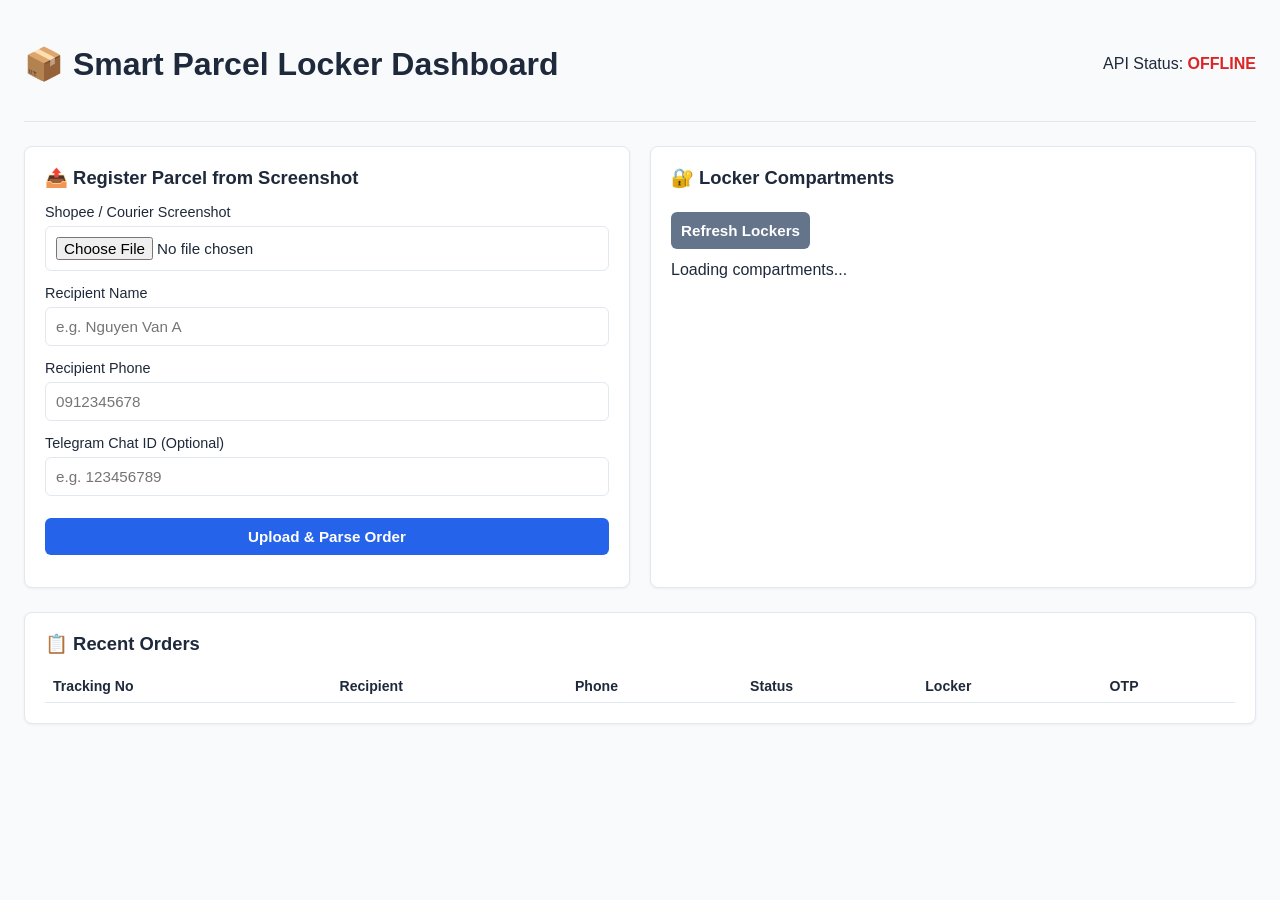
==== web/index.html @ 08d1079d "feat(core): initialize monorepo architecture and contracts for smart parcel locker" ====
<!DOCTYPE html>
<html lang="en">
<head>
  <meta charset="UTF-8">
  <meta name="viewport" content="width=device-width, initial-scale=1.0">
  <title>Smart Parcel Locker - Dashboard</title>
  <style>
    :root {
      --primary: #2563eb;
      --bg: #f8fafc;
      --card-bg: #ffffff;
      --text: #1e293b;
      --border: #e2e8f0;
      --success: #16a34a;
      --warning: #ca8a04;
    }
    body {
      font-family: -apple-system, BlinkMacSystemFont, "Segoe UI", Roboto, sans-serif;
      margin: 0;
      padding: 24px;
      background-color: var(--bg);
      color: var(--text);
    }
    .header {
      display: flex;
      justify-content: space-between;
      align-items: center;
      margin-bottom: 24px;
      padding-bottom: 16px;
      border-bottom: 1px solid var(--border);
    }
    .grid {
      display: grid;
      grid-template-columns: repeat(auto-fit, minmax(320px, 1fr));
      gap: 20px;
    }
    .card {
      background: var(--card-bg);
      border-radius: 8px;
      padding: 20px;
      border: 1px solid var(--border);
      box-shadow: 0 1px 3px rgba(0,0,0,0.05);
    }
    h2 { margin-top: 0; font-size: 1.15rem; }
    .form-group {
      margin-bottom: 14px;
    }
    label {
      display: block;
      margin-bottom: 6px;
      font-weight: 500;
      font-size: 0.9rem;
    }
    input, button {
      width: 100%;
      box-sizing: border-box;
      padding: 10px;
      border: 1px solid var(--border);
      border-radius: 6px;
      font-size: 0.95rem;
    }
    button {
      background: var(--primary);
      color: #fff;
      font-weight: 600;
      cursor: pointer;
      border: none;
      margin-top: 8px;
    }
    button:hover { opacity: 0.9; }
    .locker-badge {
      display: inline-block;
      padding: 4px 10px;
      border-radius: 999px;
      font-size: 0.8rem;
      font-weight: 600;
    }
    .status-AVAILABLE { background: #dcfce7; color: var(--success); }
    .status-OCCUPIED { background: #fef9c3; color: var(--warning); }
    .status-MAINTENANCE { background: #fee2e2; color: #dc2626; }
    table { width: 100%; border-collapse: collapse; margin-top: 10px; font-size: 0.88rem; }
    th, td { text-align: left; padding: 8px; border-bottom: 1px solid var(--border); }
  </style>
</head>
<body>

  <div class="header">
    <h1>📦 Smart Parcel Locker Dashboard</h1>
    <div>API Status: <span id="api-status" style="font-weight:bold; color:var(--warning)">Checking...</span></div>
  </div>

  <div class="grid">
    <!-- Upload / Register Order -->
    <div class="card">
      <h2>📤 Register Parcel from Screenshot</h2>
      <form id="orderForm">
        <div class="form-group">
          <label>Shopee / Courier Screenshot</label>
          <input type="file" id="screenshot" accept="image/*" required>
        </div>
        <div class="form-group">
          <label>Recipient Name</label>
          <input type="text" id="recipientName" placeholder="e.g. Nguyen Van A" required>
        </div>
        <div class="form-group">
          <label>Recipient Phone</label>
          <input type="text" id="recipientPhone" placeholder="0912345678" required>
        </div>
        <div class="form-group">
          <label>Telegram Chat ID (Optional)</label>
          <input type="text" id="telegramChatId" placeholder="e.g. 123456789">
        </div>
        <button type="submit">Upload & Parse Order</button>
      </form>
      <div id="uploadResult" style="margin-top:12px; font-size:0.85rem;"></div>
    </div>

    <!-- Locker Status Monitor -->
    <div class="card">
      <h2>🔐 Locker Compartments</h2>
      <button onclick="fetchLockers()" style="width: auto; margin-bottom: 12px; background: #64748b;">Refresh Lockers</button>
      <div id="lockersContainer">Loading compartments...</div>
    </div>
  </div>

  <!-- Recent Orders Table -->
  <div class="card" style="margin-top: 24px;">
    <h2>📋 Recent Orders</h2>
    <table id="ordersTable">
      <thead>
        <tr>
          <th>Tracking No</th>
          <th>Recipient</th>
          <th>Phone</th>
          <th>Status</th>
          <th>Locker</th>
          <th>OTP</th>
        </tr>
      </thead>
      <tbody></tbody>
    </table>
  </div>

  <script>
    const API_BASE = "http://localhost:8000/api/v1";

    async function checkHealth() {
      try {
        const res = await fetch("http://localhost:8000/health");
        if (res.ok) {
          document.getElementById("api-status").textContent = "ONLINE";
          document.getElementById("api-status").style.color = "var(--success)";
        }
      } catch (e) {
        document.getElementById("api-status").textContent = "OFFLINE";
        document.getElementById("api-status").style.color = "#dc2626";
      }
    }

    async function fetchLockers() {
      try {
        const res = await fetch(`${API_BASE}/lockers`);
        const lockers = await res.json();
        const container = document.getElementById("lockersContainer");
        container.innerHTML = lockers.map(l => `
          <div style="display:flex; justify-content:space-between; align-items:center; padding:10px; border-bottom:1px solid #eee;">
            <div>
              <strong>${l.locker_number}</strong> (Max: ${l.max_weight_capacity_grams}g)
              <div style="font-size:0.8rem; color:#666;">Current weight: ${l.current_weight_grams}g</div>
            </div>
            <span class="locker-badge status-${l.status}">${l.status}</span>
          </div>
        `).join("");
      } catch (e) {
        console.error(e);
      }
    }

    async function fetchOrders() {
      try {
        const res = await fetch(`${API_BASE}/orders`);
        const orders = await res.json();
        const tbody = document.querySelector("#ordersTable tbody");
        tbody.innerHTML = orders.map(o => `
          <tr>
            <td><code>${o.tracking_number}</code></td>
            <td>${o.recipient_name}</td>
            <td>${o.recipient_phone}</td>
            <td><span class="locker-badge">${o.status}</span></td>
            <td>${o.locker_id || "-"}</td>
            <td><code>${o.otp_code || "-"}</code></td>
          </tr>
        `).join("");
      } catch (e) {
        console.error(e);
      }
    }

    document.getElementById("orderForm").addEventListener("submit", async (e) => {
      e.preventDefault();
      const fileInput = document.getElementById("screenshot");
      const formData = new FormData();
      formData.append("file", fileInput.files[0]);
      formData.append("recipient_name", document.getElementById("recipientName").value);
      formData.append("recipient_phone", document.getElementById("recipientPhone").value);
      const tg = document.getElementById("telegramChatId").value;
      if (tg) formData.append("telegram_chat_id", tg);

      const resDiv = document.getElementById("uploadResult");
      resDiv.textContent = "Uploading & extracting OCR...";
      try {
        const res = await fetch(`${API_BASE}/orders/register-screenshot`, {
          method: "POST",
          body: formData,
        });
        const data = await res.json();
        if (res.ok) {
          resDiv.innerHTML = `<span style="color:var(--success)">Order registered! Tracking: <b>${data.tracking_number}</b></span>`;
          fetchOrders();
        } else {
          resDiv.innerHTML = `<span style="color:#dc2626">Error: ${data.detail || "Upload failed"}</span>`;
        }
      } catch (err) {
        resDiv.innerHTML = `<span style="color:#dc2626">Connection failed</span>`;
      }
    });

    checkHealth();
    fetchLockers();
    fetchOrders();
  </script>
</body>
</html>
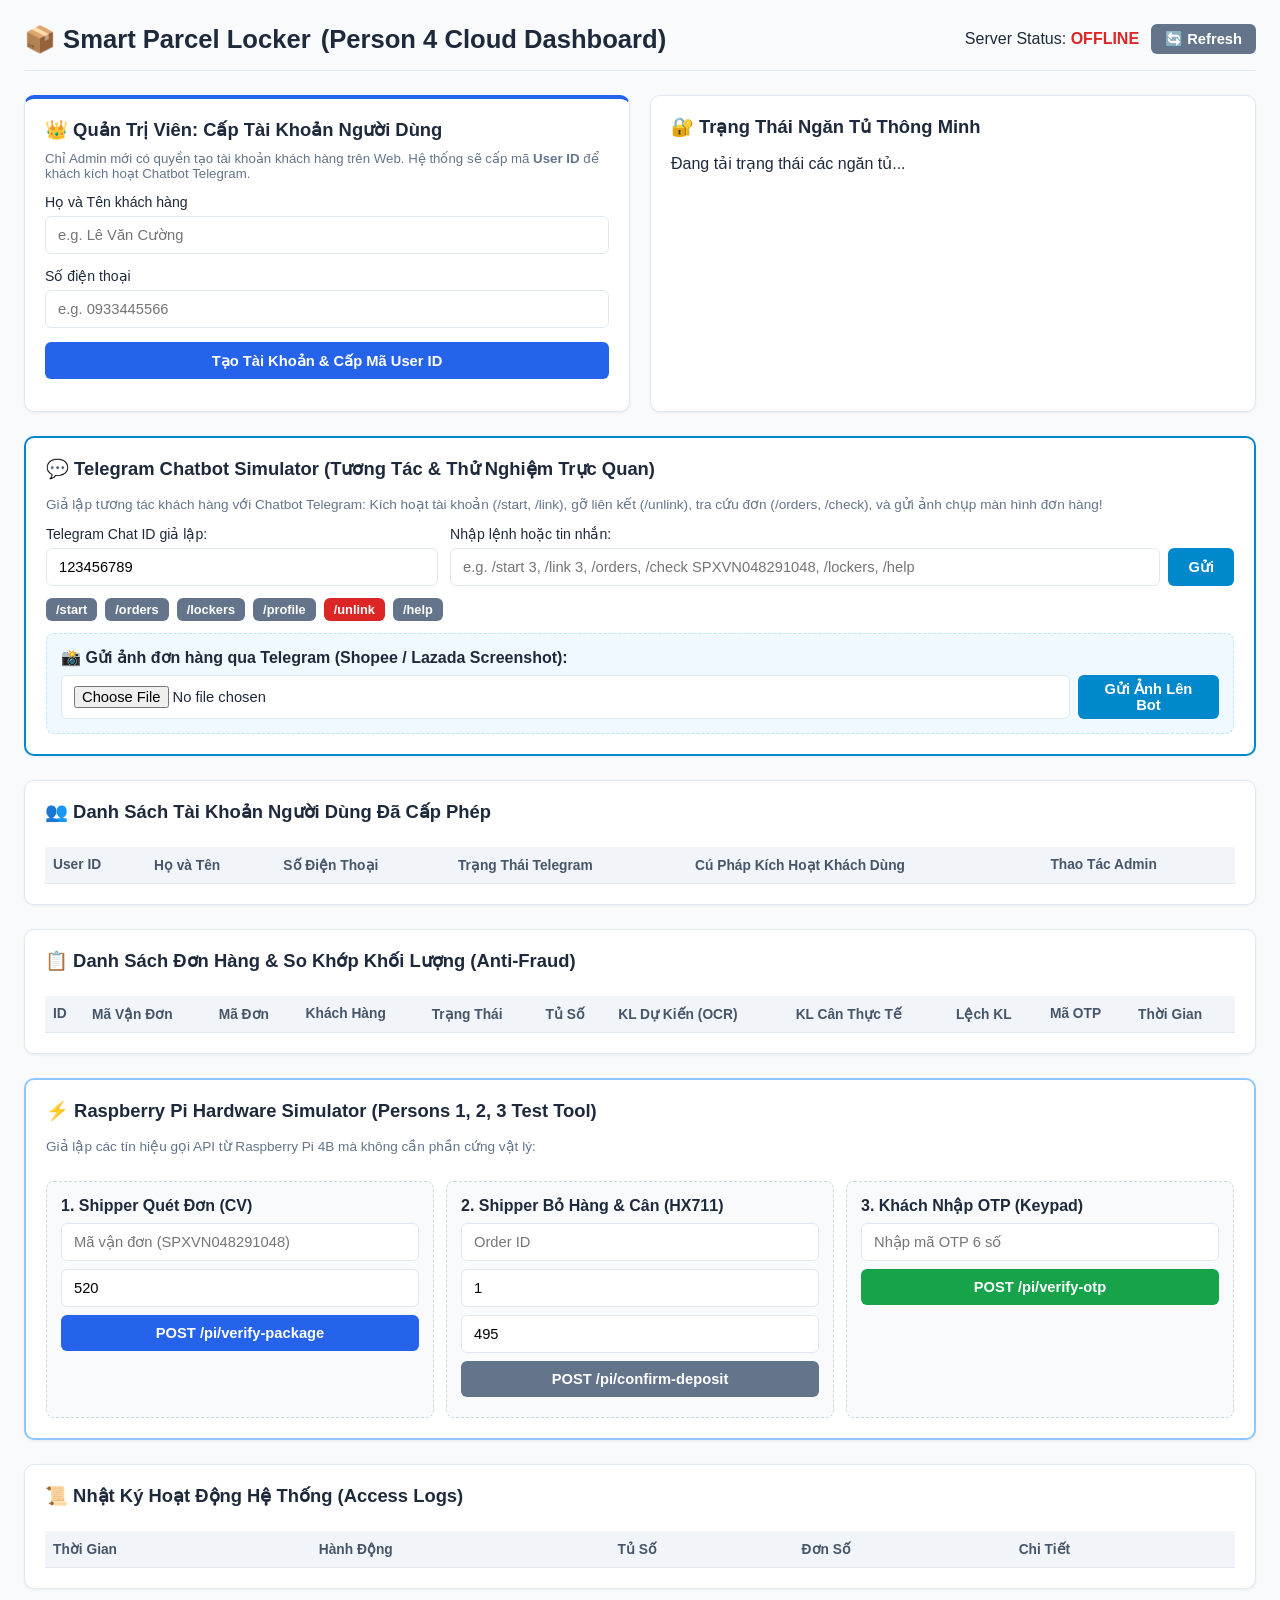
==== commit 52d00c5f: "feat: implement cloud backend, edge contracts, and unified telegram bot service" ====
--- a/web/index.html
+++ b/web/index.html
@@ -1,18 +1,22 @@
 <!DOCTYPE html>
-<html lang="en">
+<html lang="vi">
 <head>
   <meta charset="UTF-8">
   <meta name="viewport" content="width=device-width, initial-scale=1.0">
-  <title>Smart Parcel Locker - Dashboard</title>
+  <title>Smart Parcel Locker - Cloud & Admin Dashboard</title>
   <style>
     :root {
       --primary: #2563eb;
+      --primary-hover: #1d4ed8;
       --bg: #f8fafc;
       --card-bg: #ffffff;
       --text: #1e293b;
+      --text-muted: #64748b;
       --border: #e2e8f0;
       --success: #16a34a;
-      --warning: #ca8a04;
+      --warning: #d97706;
+      --danger: #dc2626;
+      --tg-color: #0088cc;
     }
     body {
       font-family: -apple-system, BlinkMacSystemFont, "Segoe UI", Roboto, sans-serif;
@@ -29,19 +33,34 @@
       padding-bottom: 16px;
       border-bottom: 1px solid var(--border);
     }
+    .header h1 {
+      margin: 0;
+      font-size: 1.6rem;
+      display: flex;
+      align-items: center;
+      gap: 10px;
+    }
     .grid {
       display: grid;
-      grid-template-columns: repeat(auto-fit, minmax(320px, 1fr));
+      grid-template-columns: repeat(auto-fit, minmax(360px, 1fr));
       gap: 20px;
+      margin-bottom: 24px;
     }
     .card {
       background: var(--card-bg);
-      border-radius: 8px;
+      border-radius: 10px;
       padding: 20px;
       border: 1px solid var(--border);
-      box-shadow: 0 1px 3px rgba(0,0,0,0.05);
-    }
-    h2 { margin-top: 0; font-size: 1.15rem; }
+      box-shadow: 0 1px 3px rgba(0,0,0,0.06);
+    }
+    .card h2 {
+      margin-top: 0;
+      margin-bottom: 16px;
+      font-size: 1.15rem;
+      display: flex;
+      align-items: center;
+      gap: 8px;
+    }
     .form-group {
       margin-bottom: 14px;
     }
@@ -49,15 +68,15 @@
       display: block;
       margin-bottom: 6px;
       font-weight: 500;
-      font-size: 0.9rem;
-    }
-    input, button {
+      font-size: 0.88rem;
+    }
+    input, select, button {
       width: 100%;
       box-sizing: border-box;
-      padding: 10px;
+      padding: 10px 12px;
       border: 1px solid var(--border);
       border-radius: 6px;
-      font-size: 0.95rem;
+      font-size: 0.92rem;
     }
     button {
       background: var(--primary);
@@ -65,80 +84,252 @@
       font-weight: 600;
       cursor: pointer;
       border: none;
+      transition: background 0.2s;
+    }
+    button:hover { background: var(--primary-hover); }
+    .btn-secondary {
+      background: #64748b;
+    }
+    .btn-secondary:hover { background: #475569; }
+    .btn-danger {
+      background: #dc2626;
+    }
+    .btn-danger:hover { background: #b91c1c; }
+    .btn-tg {
+      background: var(--tg-color);
+    }
+    .btn-tg:hover { background: #0077b5; }
+    .badge {
+      display: inline-block;
+      padding: 3px 8px;
+      border-radius: 999px;
+      font-size: 0.75rem;
+      font-weight: 600;
+      text-transform: uppercase;
+    }
+    .badge-EMPTY { background: #dcfce7; color: var(--success); }
+    .badge-OCCUPIED { background: #fef3c7; color: var(--warning); }
+    .badge-MAINTENANCE { background: #fee2e2; color: var(--danger); }
+    .badge-REGISTERED { background: #e0f2fe; color: #0369a1; }
+    .badge-STORED { background: #fef9c3; color: #854d0e; }
+    .badge-COLLECTED { background: #dcfce7; color: var(--success); }
+    .badge-REJECTED { background: #fee2e2; color: var(--danger); }
+
+    .progress-bar {
+      height: 8px;
+      background: #e2e8f0;
+      border-radius: 999px;
+      overflow: hidden;
+      margin-top: 6px;
+    }
+    .progress-fill {
+      height: 100%;
+      background: var(--primary);
+      transition: width 0.3s;
+    }
+    table { width: 100%; border-collapse: collapse; margin-top: 8px; font-size: 0.86rem; }
+    th, td { text-align: left; padding: 10px 8px; border-bottom: 1px solid var(--border); }
+    th { background: #f1f5f9; font-weight: 600; color: #475569; }
+    .weight-match { color: var(--success); font-weight: bold; }
+    .weight-mismatch { color: var(--danger); font-weight: bold; }
+    .sim-panel {
+      background: #f8fafc;
+      border: 1px dashed #cbd5e1;
+      padding: 14px;
+      border-radius: 8px;
+      margin-top: 14px;
+    }
+    .sim-grid {
+      display: grid;
+      grid-template-columns: 1fr 1fr 1fr;
+      gap: 12px;
+    }
+    .chat-bubble {
+      background: #e0f2fe;
+      border-radius: 8px;
+      padding: 10px 14px;
+      font-family: monospace;
+      font-size: 0.85rem;
+      white-space: pre-wrap;
       margin-top: 8px;
-    }
-    button:hover { opacity: 0.9; }
-    .locker-badge {
-      display: inline-block;
-      padding: 4px 10px;
-      border-radius: 999px;
-      font-size: 0.8rem;
-      font-weight: 600;
-    }
-    .status-AVAILABLE { background: #dcfce7; color: var(--success); }
-    .status-OCCUPIED { background: #fef9c3; color: var(--warning); }
-    .status-MAINTENANCE { background: #fee2e2; color: #dc2626; }
-    table { width: 100%; border-collapse: collapse; margin-top: 10px; font-size: 0.88rem; }
-    th, td { text-align: left; padding: 8px; border-bottom: 1px solid var(--border); }
+      border-left: 4px solid var(--tg-color);
+    }
   </style>
 </head>
 <body>
 
+  <!-- Header -->
   <div class="header">
-    <h1>📦 Smart Parcel Locker Dashboard</h1>
-    <div>API Status: <span id="api-status" style="font-weight:bold; color:var(--warning)">Checking...</span></div>
+    <h1>📦 Smart Parcel Locker <span>(Person 4 Cloud Dashboard)</span></h1>
+    <div style="display:flex; align-items:center; gap:12px;">
+      <span>Server Status: <b id="api-status" style="color:var(--warning)">Checking...</b></span>
+      <button onclick="refreshAll()" style="width:auto; padding:6px 14px;" class="btn-secondary">🔄 Refresh</button>
+    </div>
   </div>
 
   <div class="grid">
-    <!-- Upload / Register Order -->
-    <div class="card">
-      <h2>📤 Register Parcel from Screenshot</h2>
-      <form id="orderForm">
+    <!-- Admin User Provisioning -->
+    <div class="card" style="border-top: 4px solid #2563eb;">
+      <h2>👑 Quản Trị Viên: Cấp Tài Khoản Người Dùng</h2>
+      <p style="font-size:0.83rem; color:var(--text-muted); margin-top:-6px;">
+        Chỉ Admin mới có quyền tạo tài khoản khách hàng trên Web. Hệ thống sẽ cấp mã <b>User ID</b> để khách kích hoạt Chatbot Telegram.
+      </p>
+      <form id="createUserForm">
         <div class="form-group">
-          <label>Shopee / Courier Screenshot</label>
-          <input type="file" id="screenshot" accept="image/*" required>
+          <label>Họ và Tên khách hàng</label>
+          <input type="text" id="newFullName" placeholder="e.g. Lê Văn Cường" required>
         </div>
         <div class="form-group">
-          <label>Recipient Name</label>
-          <input type="text" id="recipientName" placeholder="e.g. Nguyen Van A" required>
+          <label>Số điện thoại</label>
+          <input type="text" id="newPhone" placeholder="e.g. 0933445566" required>
         </div>
-        <div class="form-group">
-          <label>Recipient Phone</label>
-          <input type="text" id="recipientPhone" placeholder="0912345678" required>
+        <button type="submit">Tạo Tài Khoản & Cấp Mã User ID</button>
+      </form>
+      <div id="createUserResult" style="margin-top:12px; font-size:0.88rem;"></div>
+    </div>
+
+    <!-- Locker Compartments Status -->
+    <div class="card">
+      <h2>🔐 Trạng Thái Ngăn Tủ Thông Minh</h2>
+      <div id="lockersContainer">Đang tải trạng thái các ngăn tủ...</div>
+    </div>
+  </div>
+
+  <!-- Interactive Telegram Chatbot Simulator Panel -->
+  <div class="card" style="margin-bottom: 24px; border: 2px solid var(--tg-color);">
+    <h2>💬 Telegram Chatbot Simulator (Tương Tác & Thử Nghiệm Trực Quan)</h2>
+    <p style="color:var(--text-muted); font-size:0.85rem; margin-top:0;">
+      Giả lập tương tác khách hàng với Chatbot Telegram: Kích hoạt tài khoản (/start, /link), gỡ liên kết (/unlink), tra cứu đơn (/orders, /check), và gửi ảnh chụp màn hình đơn hàng!
+    </p>
+    <div style="display:flex; gap:12px; margin-bottom:12px;">
+      <div style="flex:1;">
+        <label>Telegram Chat ID giả lập:</label>
+        <input type="number" id="simTgChatId" value="123456789">
+      </div>
+      <div style="flex:2;">
+        <label>Nhập lệnh hoặc tin nhắn:</label>
+        <div style="display:flex; gap:8px;">
+          <input type="text" id="simTgText" placeholder="e.g. /start 3, /link 3, /orders, /check SPXVN048291048, /lockers, /help">
+          <button onclick="sendSimulatedTgText()" style="width:auto; padding:0 20px;" class="btn-tg">Gửi</button>
         </div>
-        <div class="form-group">
-          <label>Telegram Chat ID (Optional)</label>
-          <input type="text" id="telegramChatId" placeholder="e.g. 123456789">
-        </div>
-        <button type="submit">Upload & Parse Order</button>
-      </form>
-      <div id="uploadResult" style="margin-top:12px; font-size:0.85rem;"></div>
-    </div>
-
-    <!-- Locker Status Monitor -->
-    <div class="card">
-      <h2>🔐 Locker Compartments</h2>
-      <button onclick="fetchLockers()" style="width: auto; margin-bottom: 12px; background: #64748b;">Refresh Lockers</button>
-      <div id="lockersContainer">Loading compartments...</div>
-    </div>
+      </div>
+    </div>
+    <!-- Quick Command Buttons -->
+    <div style="display:flex; gap:8px; flex-wrap:wrap; margin-bottom:12px;">
+      <button onclick="setSimTgCmd('/start')" style="width:auto; padding:4px 10px; font-size:0.8rem;" class="btn-secondary">/start</button>
+      <button onclick="setSimTgCmd('/orders')" style="width:auto; padding:4px 10px; font-size:0.8rem;" class="btn-secondary">/orders</button>
+      <button onclick="setSimTgCmd('/lockers')" style="width:auto; padding:4px 10px; font-size:0.8rem;" class="btn-secondary">/lockers</button>
+      <button onclick="setSimTgCmd('/profile')" style="width:auto; padding:4px 10px; font-size:0.8rem;" class="btn-secondary">/profile</button>
+      <button onclick="setSimTgCmd('/unlink')" style="width:auto; padding:4px 10px; font-size:0.8rem;" class="btn-danger">/unlink</button>
+      <button onclick="setSimTgCmd('/help')" style="width:auto; padding:4px 10px; font-size:0.8rem;" class="btn-secondary">/help</button>
+    </div>
+
+    <!-- Send Photo via Telegram Simulator -->
+    <div class="sim-panel" style="margin-top:0; background:#f0f9ff; border-color:#bae6fd;">
+      <b>📸 Gửi ảnh đơn hàng qua Telegram (Shopee / Lazada Screenshot):</b>
+      <div style="display:flex; gap:8px; margin-top:8px;">
+        <input type="file" id="simTgFile" accept="image/*" style="background:#fff;">
+        <button onclick="sendSimulatedTgPhoto()" style="width:auto; padding:0 20px;" class="btn-tg">Gửi Ảnh Lên Bot</button>
+      </div>
+    </div>
+
+    <div id="simTgResponse" class="chat-bubble" style="display:none;"></div>
   </div>
 
-  <!-- Recent Orders Table -->
-  <div class="card" style="margin-top: 24px;">
-    <h2>📋 Recent Orders</h2>
-    <table id="ordersTable">
-      <thead>
-        <tr>
-          <th>Tracking No</th>
-          <th>Recipient</th>
-          <th>Phone</th>
-          <th>Status</th>
-          <th>Locker</th>
-          <th>OTP</th>
-        </tr>
-      </thead>
-      <tbody></tbody>
-    </table>
+  <!-- Users List Table -->
+  <div class="card" style="margin-bottom: 24px;">
+    <h2>👥 Danh Sách Tài Khoản Người Dùng Đã Cấp Phép</h2>
+    <div style="overflow-x:auto;">
+      <table id="usersTable">
+        <thead>
+          <tr>
+            <th>User ID</th>
+            <th>Họ và Tên</th>
+            <th>Số Điện Thoại</th>
+            <th>Trạng Thái Telegram</th>
+            <th>Cú Pháp Kích Hoạt Khách Dùng</th>
+            <th>Thao Tác Admin</th>
+          </tr>
+        </thead>
+        <tbody></tbody>
+      </table>
+    </div>
+  </div>
+
+  <!-- Orders Table -->
+  <div class="card" style="margin-bottom: 24px;">
+    <h2>📋 Danh Sách Đơn Hàng & So Khớp Khối Lượng (Anti-Fraud)</h2>
+    <div style="overflow-x:auto;">
+      <table id="ordersTable">
+        <thead>
+          <tr>
+            <th>ID</th>
+            <th>Mã Vận Đơn</th>
+            <th>Mã Đơn</th>
+            <th>Khách Hàng</th>
+            <th>Trạng Thái</th>
+            <th>Tủ Số</th>
+            <th>KL Dự Kiến (OCR)</th>
+            <th>KL Cân Thực Tế</th>
+            <th>Lệch KL</th>
+            <th>Mã OTP</th>
+            <th>Thời Gian</th>
+          </tr>
+        </thead>
+        <tbody></tbody>
+      </table>
+    </div>
+  </div>
+
+  <!-- Edge Simulation Panel -->
+  <div class="card" style="margin-bottom: 24px; border: 2px solid #93c5fd;">
+    <h2>⚡ Raspberry Pi Hardware Simulator (Persons 1, 2, 3 Test Tool)</h2>
+    <p style="color:var(--text-muted); font-size:0.85rem; margin-top:0;">Giả lập các tín hiệu gọi API từ Raspberry Pi 4B mà không cần phần cứng vật lý:</p>
+    <div class="sim-grid">
+      <!-- Step 1: Scan -->
+      <div class="sim-panel">
+        <b>1. Shipper Quét Đơn (CV)</b>
+        <input type="text" id="simTracking" placeholder="Mã vận đơn (SPXVN048291048)" style="margin:8px 0;">
+        <input type="number" id="simOcrWeight" placeholder="OCR Weight (520)" value="520" style="margin-bottom:8px;">
+        <button onclick="simVerifyPackage()">POST /pi/verify-package</button>
+        <div id="simVerifyResult" style="font-size:0.8rem; margin-top:6px; color:#2563eb;"></div>
+      </div>
+      <!-- Step 2: Deposit -->
+      <div class="sim-panel">
+        <b>2. Shipper Bỏ Hàng & Cân (HX711)</b>
+        <input type="number" id="simOrderId" placeholder="Order ID" style="margin:8px 0;">
+        <input type="number" id="simLockerNum" placeholder="Locker Number (1)" value="1" style="margin-bottom:8px;">
+        <input type="number" id="simDeltaWeight" placeholder="KL Cân (495)" value="495" style="margin-bottom:8px;">
+        <button onclick="simConfirmDeposit()" class="btn-secondary">POST /pi/confirm-deposit</button>
+        <div id="simDepositResult" style="font-size:0.8rem; margin-top:6px; color:#16a34a;"></div>
+      </div>
+      <!-- Step 3: OTP -->
+      <div class="sim-panel">
+        <b>3. Khách Nhập OTP (Keypad)</b>
+        <input type="text" id="simOtpCode" placeholder="Nhập mã OTP 6 số" style="margin:8px 0;">
+        <button onclick="simVerifyOtp()" style="background:#16a34a;">POST /pi/verify-otp</button>
+        <div id="simOtpResult" style="font-size:0.8rem; margin-top:6px; color:#16a34a;"></div>
+      </div>
+    </div>
+  </div>
+
+  <!-- Access Logs Table -->
+  <div class="card">
+    <h2>📜 Nhật Ký Hoạt Động Hệ Thống (Access Logs)</h2>
+    <div style="overflow-x:auto;">
+      <table id="logsTable">
+        <thead>
+          <tr>
+            <th>Thời Gian</th>
+            <th>Hành Động</th>
+            <th>Tủ Số</th>
+            <th>Đơn Số</th>
+            <th>Chi Tiết</th>
+          </tr>
+        </thead>
+        <tbody></tbody>
+      </table>
+    </div>
   </div>
 
   <script>
@@ -153,7 +344,46 @@
         }
       } catch (e) {
         document.getElementById("api-status").textContent = "OFFLINE";
-        document.getElementById("api-status").style.color = "#dc2626";
+        document.getElementById("api-status").style.color = "var(--danger)";
+      }
+    }
+
+    async function fetchUsers() {
+      try {
+        const res = await fetch(`${API_BASE}/orders/users`);
+        if (res.ok) {
+          const users = await res.json();
+          const tbody = document.querySelector("#usersTable tbody");
+          tbody.innerHTML = users.map(u => {
+            const isLinked = u.telegram_chat_id !== null && u.telegram_chat_id !== undefined;
+            const tgBadge = isLinked
+              ? `<span class="badge" style="background:#e0f2fe; color:#0369a1;">✅ Đã liên kết (#${u.telegram_chat_id})</span>`
+              : `<span class="badge" style="background:#fef3c7; color:#92400e;">Chưa kích hoạt</span>`;
+
+            return `
+              <tr>
+                <td><b>#${u.id}</b></td>
+                <td><b>${u.full_name}</b></td>
+                <td>${u.phone}</td>
+                <td>${tgBadge}</td>
+                <td><code>/link ${u.id}</code> hoặc <code>/start ${u.id}</code></td>
+                <td>
+                  ${isLinked
+                    ? `<button onclick="adminUnlinkUser(${u.id})" class="btn-danger" style="width:auto; padding:4px 10px; font-size:0.78rem;">Gỡ Telegram</button>`
+                    : `<button onclick="setSimTgCmd('/link ${u.id}')" class="btn-tg" style="width:auto; padding:4px 10px; font-size:0.78rem;">Test Kích Hoạt</button>`
+                  }
+                </td>
+              </tr>
+            `;
+          }).join("");
+        }
+      } catch (e) { console.error(e); }
+    }
+
+    async function adminUnlinkUser(userId) {
+      if (confirm(`Bạn có chắc muốn gỡ liên kết Telegram của User #${userId}?`)) {
+        await fetch(`${API_BASE}/orders/users/${userId}/unlink-telegram`, { method: "POST" });
+        refreshAll();
       }
     }
 
@@ -162,18 +392,32 @@
         const res = await fetch(`${API_BASE}/lockers`);
         const lockers = await res.json();
         const container = document.getElementById("lockersContainer");
-        container.innerHTML = lockers.map(l => `
-          <div style="display:flex; justify-content:space-between; align-items:center; padding:10px; border-bottom:1px solid #eee;">
-            <div>
-              <strong>${l.locker_number}</strong> (Max: ${l.max_weight_capacity_grams}g)
-              <div style="font-size:0.8rem; color:#666;">Current weight: ${l.current_weight_grams}g</div>
+        container.innerHTML = lockers.map(l => {
+          const pct = Math.min(100, Math.round((l.current_weight / l.max_weight) * 100));
+          return `
+            <div style="padding:12px; border-bottom:1px solid #f1f5f9; display:flex; justify-content:space-between; align-items:center;">
+              <div style="flex:1; margin-right:16px;">
+                <div style="display:flex; align-items:center; gap:8px;">
+                  <b>Ngăn Số ${l.locker_number}</b>
+                  <span class="badge badge-${l.status}">${l.status}</span>
+                </div>
+                <div style="font-size:0.82rem; color:var(--text-muted); margin-top:4px;">
+                  Khối lượng hiện tại: <b>${l.current_weight}g</b> / ${l.max_weight}g (${pct}%)
+                </div>
+                <div class="progress-bar"><div class="progress-fill" style="width:${pct}%;"></div></div>
+              </div>
+              <button onclick="toggleMaintenance(${l.locker_number})" style="width:auto; padding:6px 10px; font-size:0.8rem;" class="btn-secondary">
+                ${l.status === 'MAINTENANCE' ? 'Mở Khóa' : 'Bảo Trì'}
+              </button>
             </div>
-            <span class="locker-badge status-${l.status}">${l.status}</span>
-          </div>
-        `).join("");
-      } catch (e) {
-        console.error(e);
-      }
+          `;
+        }).join("");
+      } catch (e) { console.error(e); }
+    }
+
+    async function toggleMaintenance(num) {
+      await fetch(`${API_BASE}/lockers/${num}/maintenance`, { method: "POST" });
+      fetchLockers();
     }
 
     async function fetchOrders() {
@@ -181,54 +425,202 @@
         const res = await fetch(`${API_BASE}/orders`);
         const orders = await res.json();
         const tbody = document.querySelector("#ordersTable tbody");
-        tbody.innerHTML = orders.map(o => `
+        tbody.innerHTML = orders.map(o => {
+          let devStr = "-";
+          let devClass = "";
+          if (o.actual_weight !== null && o.actual_weight !== undefined) {
+            const dev = Math.abs(o.expected_weight - o.actual_weight);
+            devStr = `${dev}g`;
+            devClass = dev <= 150 ? "weight-match" : "weight-mismatch";
+          }
+          return `
+            <tr>
+              <td>#${o.id}</td>
+              <td><code>${o.tracking_number || "-"}</code></td>
+              <td><code>${o.order_code || "-"}</code></td>
+              <td>${o.recipient_name || "-"} (${o.recipient_phone || "-"})</td>
+              <td><span class="badge badge-${o.status}">${o.status}</span></td>
+              <td>${o.locker_id ? `Ngăn #${o.locker_id}` : "-"}</td>
+              <td>${o.expected_weight}g</td>
+              <td>${o.actual_weight !== null ? `${o.actual_weight}g` : "-"}</td>
+              <td class="${devClass}">${devStr}</td>
+              <td><code style="font-size:0.95rem; font-weight:bold; color:var(--primary);">${o.otp_code || "-"}</code></td>
+              <td style="font-size:0.75rem; color:#64748b;">${new Date(o.created_at).toLocaleTimeString()}</td>
+            </tr>
+          `;
+        }).join("");
+      } catch (e) { console.error(e); }
+    }
+
+    async function fetchLogs() {
+      try {
+        const res = await fetch(`${API_BASE}/lockers/admin/logs?limit=15`);
+        const logs = await res.json();
+        const tbody = document.querySelector("#logsTable tbody");
+        tbody.innerHTML = logs.map(l => `
           <tr>
-            <td><code>${o.tracking_number}</code></td>
-            <td>${o.recipient_name}</td>
-            <td>${o.recipient_phone}</td>
-            <td><span class="locker-badge">${o.status}</span></td>
-            <td>${o.locker_id || "-"}</td>
-            <td><code>${o.otp_code || "-"}</code></td>
+            <td style="font-size:0.78rem; color:#64748b;">${new Date(l.created_at).toLocaleTimeString()}</td>
+            <td><b>${l.action}</b></td>
+            <td>${l.locker_id ? `Ngăn #${l.locker_id}` : "-"}</td>
+            <td>${l.order_id ? `#${l.order_id}` : "-"}</td>
+            <td style="font-family:monospace; font-size:0.8rem;">${l.details || ""}</td>
           </tr>
         `).join("");
-      } catch (e) {
-        console.error(e);
-      }
-    }
-
-    document.getElementById("orderForm").addEventListener("submit", async (e) => {
+      } catch (e) { console.error(e); }
+    }
+
+    // Admin Create User Form
+    document.getElementById("createUserForm").addEventListener("submit", async (e) => {
       e.preventDefault();
-      const fileInput = document.getElementById("screenshot");
+      const fullName = document.getElementById("newFullName").value.trim();
+      const phone = document.getElementById("newPhone").value.trim();
+      const resDiv = document.getElementById("createUserResult");
+
       const formData = new FormData();
-      formData.append("file", fileInput.files[0]);
-      formData.append("recipient_name", document.getElementById("recipientName").value);
-      formData.append("recipient_phone", document.getElementById("recipientPhone").value);
-      const tg = document.getElementById("telegramChatId").value;
-      if (tg) formData.append("telegram_chat_id", tg);
-
-      const resDiv = document.getElementById("uploadResult");
-      resDiv.textContent = "Uploading & extracting OCR...";
+      formData.append("full_name", fullName);
+      formData.append("phone", phone);
+
       try {
-        const res = await fetch(`${API_BASE}/orders/register-screenshot`, {
+        const res = await fetch(`${API_BASE}/orders/users`, {
           method: "POST",
           body: formData,
         });
         const data = await res.json();
         if (res.ok) {
-          resDiv.innerHTML = `<span style="color:var(--success)">Order registered! Tracking: <b>${data.tracking_number}</b></span>`;
-          fetchOrders();
+          resDiv.innerHTML = `
+            <div style="background:#dcfce7; padding:12px; border-radius:8px; color:#166534; border:1px solid #bbf7d0;">
+              🎉 <b>Tạo tài khoản thành công!</b><br>
+              • <b>User ID:</b> <code style="font-size:1.1rem; font-weight:bold;">#${data.id}</code> | Khách: <b>${data.full_name}</b><br>
+              👉 <i>Hướng dẫn khách mở Telegram và gửi:</i> <code>/start ${data.id}</code> (hoặc <code>/link ${data.id}</code>)
+            </div>
+          `;
+          document.getElementById("newFullName").value = "";
+          document.getElementById("newPhone").value = "";
+          refreshAll();
         } else {
-          resDiv.innerHTML = `<span style="color:#dc2626">Error: ${data.detail || "Upload failed"}</span>`;
+          resDiv.innerHTML = `<span style="color:var(--danger)">Lỗi: ${data.detail || "Không thể tạo"}</span>`;
         }
       } catch (err) {
-        resDiv.innerHTML = `<span style="color:#dc2626">Connection failed</span>`;
+        resDiv.innerHTML = `<span style="color:var(--danger)">Lỗi kết nối</span>`;
       }
     });
 
-    checkHealth();
-    fetchLockers();
-    fetchOrders();
+    // Telegram Bot Simulator
+    function setSimTgCmd(cmd) {
+      document.getElementById("simTgText").value = cmd;
+      sendSimulatedTgText();
+    }
+
+    async function sendSimulatedTgText() {
+      const chatId = parseInt(document.getElementById("simTgChatId").value) || 123456789;
+      const text = document.getElementById("simTgText").value.trim();
+      const bubble = document.getElementById("simTgResponse");
+
+      bubble.style.display = "block";
+      bubble.textContent = `[Gửi Telegram Chat #${chatId}]: ${text}\nĐang xử lý...`;
+
+      try {
+        const res = await fetch(`${API_BASE}/telegram/simulate-command`, {
+          method: "POST",
+          headers: { "Content-Type": "application/json" },
+          body: JSON.stringify({ chat_id: chatId, text: text }),
+        });
+        const data = await res.json();
+        bubble.textContent = `[Bot phản hồi tới Chat #${chatId}]:\n\n${data.response}`;
+        refreshAll();
+      } catch (err) {
+        bubble.textContent = `Lỗi kết nối tới Bot`;
+      }
+    }
+
+    async function sendSimulatedTgPhoto() {
+      const chatId = parseInt(document.getElementById("simTgChatId").value) || 123456789;
+      const file = document.getElementById("simTgFile").files[0];
+      const bubble = document.getElementById("simTgResponse");
+
+      if (!file) {
+        alert("Vui lòng chọn 1 ảnh đơn hàng để gửi lên Bot");
+        return;
+      }
+
+      bubble.style.display = "block";
+      bubble.textContent = `[Gửi Ảnh lên Bot từ Chat #${chatId}]: Đang mã hóa và gửi...`;
+
+      const reader = new FileReader();
+      reader.onload = async () => {
+        const base64Data = reader.result.split(",")[1];
+        try {
+          const res = await fetch(`${API_BASE}/telegram/simulate-command`, {
+            method: "POST",
+            headers: { "Content-Type": "application/json" },
+            body: JSON.stringify({
+              chat_id: chatId,
+              photo_base64: base64Data,
+              filename: file.name,
+            }),
+          });
+          const data = await res.json();
+          bubble.textContent = `[Bot phản hồi tới Chat #${chatId}]:\n\n${data.response}`;
+          refreshAll();
+        } catch (err) {
+          bubble.textContent = `Lỗi gửi ảnh lên Bot`;
+        }
+      };
+      reader.readAsDataURL(file);
+    }
+
+    // Hardware Simulators
+    async function simVerifyPackage() {
+      const tracking = document.getElementById("simTracking").value.trim();
+      const ocrW = parseInt(document.getElementById("simOcrWeight").value) || 520;
+      const res = await fetch(`${API_BASE}/pi/verify-package`, {
+        method: "POST",
+        headers: { "Content-Type": "application/json" },
+        body: JSON.stringify({ tracking_number: tracking, ocr_weight: ocrW }),
+      });
+      const data = await res.json();
+      document.getElementById("simVerifyResult").textContent = JSON.stringify(data);
+      if (data.order_id) document.getElementById("simOrderId").value = data.order_id;
+      if (data.locker_number) document.getElementById("simLockerNum").value = data.locker_number;
+      refreshAll();
+    }
+
+    async function simConfirmDeposit() {
+      const orderId = parseInt(document.getElementById("simOrderId").value);
+      const lockerNum = parseInt(document.getElementById("simLockerNum").value) || 1;
+      const deltaW = parseInt(document.getElementById("simDeltaWeight").value) || 495;
+      const res = await fetch(`${API_BASE}/pi/confirm-deposit`, {
+        method: "POST",
+        headers: { "Content-Type": "application/json" },
+        body: JSON.stringify({ order_id: orderId, locker_number: lockerNum, delta_weight: deltaW }),
+      });
+      const data = await res.json();
+      document.getElementById("simDepositResult").textContent = JSON.stringify(data);
+      if (data.otp_generated) document.getElementById("simOtpCode").value = data.otp_generated;
+      refreshAll();
+    }
+
+    async function simVerifyOtp() {
+      const otp = document.getElementById("simOtpCode").value.trim();
+      const res = await fetch(`${API_BASE}/pi/verify-otp`, {
+        method: "POST",
+        headers: { "Content-Type": "application/json" },
+        body: JSON.stringify({ otp_code: otp }),
+      });
+      const data = await res.json();
+      document.getElementById("simOtpResult").textContent = JSON.stringify(data);
+      refreshAll();
+    }
+
+    function refreshAll() {
+      checkHealth();
+      fetchUsers();
+      fetchLockers();
+      fetchOrders();
+      fetchLogs();
+    }
+
+    refreshAll();
   </script>
 </body>
 </html>
-
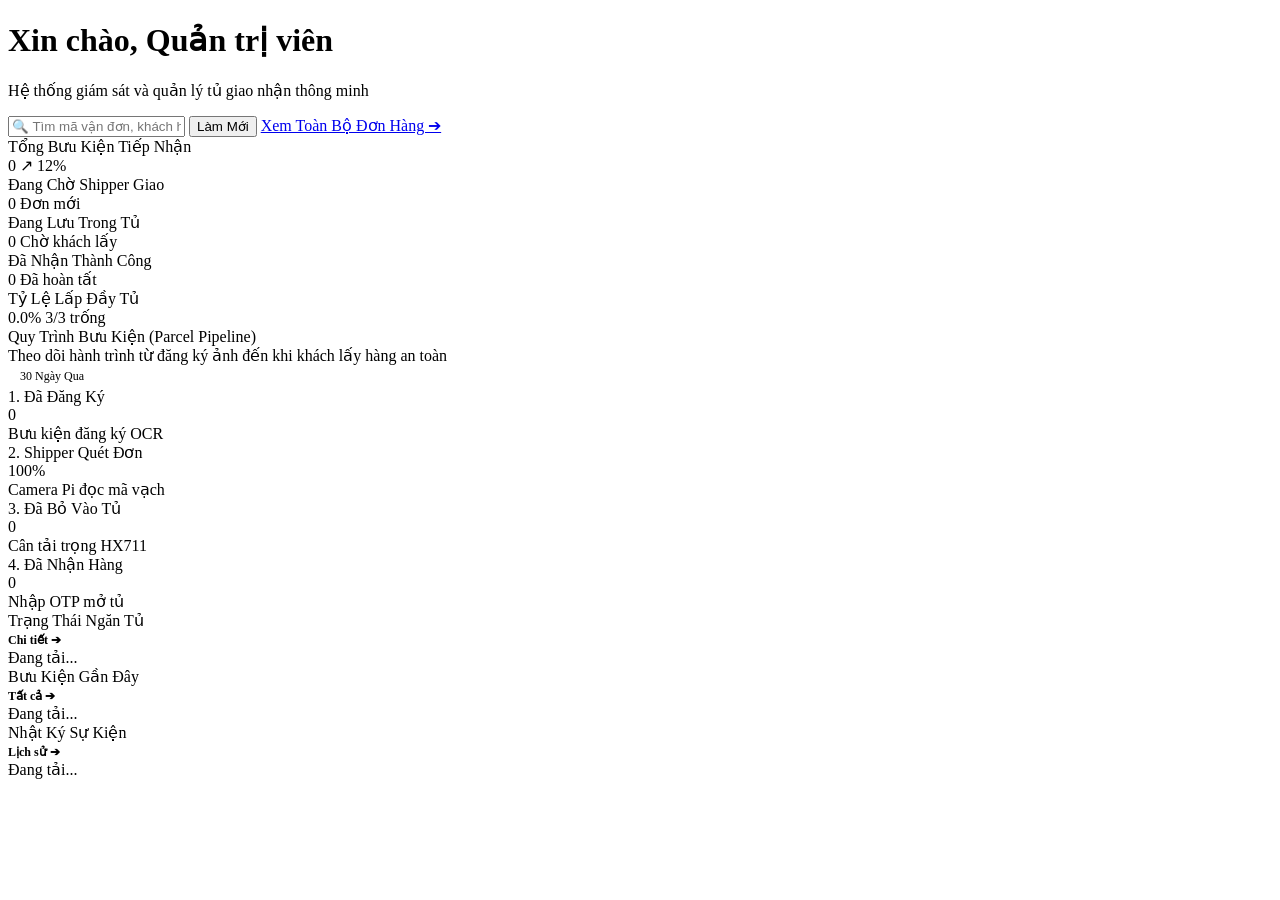
==== commit 7e9f4df9: "feat(web): redesign dashboard to multi-page bento grid soft ui" ====
--- a/web/index.html
+++ b/web/index.html
@@ -3,624 +3,156 @@
 <head>
   <meta charset="UTF-8">
   <meta name="viewport" content="width=device-width, initial-scale=1.0">
-  <title>Smart Parcel Locker - Cloud & Admin Dashboard</title>
-  <style>
-    :root {
-      --primary: #2563eb;
-      --primary-hover: #1d4ed8;
-      --bg: #f8fafc;
-      --card-bg: #ffffff;
-      --text: #1e293b;
-      --text-muted: #64748b;
-      --border: #e2e8f0;
-      --success: #16a34a;
-      --warning: #d97706;
-      --danger: #dc2626;
-      --tg-color: #0088cc;
-    }
-    body {
-      font-family: -apple-system, BlinkMacSystemFont, "Segoe UI", Roboto, sans-serif;
-      margin: 0;
-      padding: 24px;
-      background-color: var(--bg);
-      color: var(--text);
-    }
-    .header {
-      display: flex;
-      justify-content: space-between;
-      align-items: center;
-      margin-bottom: 24px;
-      padding-bottom: 16px;
-      border-bottom: 1px solid var(--border);
-    }
-    .header h1 {
-      margin: 0;
-      font-size: 1.6rem;
-      display: flex;
-      align-items: center;
-      gap: 10px;
-    }
-    .grid {
-      display: grid;
-      grid-template-columns: repeat(auto-fit, minmax(360px, 1fr));
-      gap: 20px;
-      margin-bottom: 24px;
-    }
-    .card {
-      background: var(--card-bg);
-      border-radius: 10px;
-      padding: 20px;
-      border: 1px solid var(--border);
-      box-shadow: 0 1px 3px rgba(0,0,0,0.06);
-    }
-    .card h2 {
-      margin-top: 0;
-      margin-bottom: 16px;
-      font-size: 1.15rem;
-      display: flex;
-      align-items: center;
-      gap: 8px;
-    }
-    .form-group {
-      margin-bottom: 14px;
-    }
-    label {
-      display: block;
-      margin-bottom: 6px;
-      font-weight: 500;
-      font-size: 0.88rem;
-    }
-    input, select, button {
-      width: 100%;
-      box-sizing: border-box;
-      padding: 10px 12px;
-      border: 1px solid var(--border);
-      border-radius: 6px;
-      font-size: 0.92rem;
-    }
-    button {
-      background: var(--primary);
-      color: #fff;
-      font-weight: 600;
-      cursor: pointer;
-      border: none;
-      transition: background 0.2s;
-    }
-    button:hover { background: var(--primary-hover); }
-    .btn-secondary {
-      background: #64748b;
-    }
-    .btn-secondary:hover { background: #475569; }
-    .btn-danger {
-      background: #dc2626;
-    }
-    .btn-danger:hover { background: #b91c1c; }
-    .btn-tg {
-      background: var(--tg-color);
-    }
-    .btn-tg:hover { background: #0077b5; }
-    .badge {
-      display: inline-block;
-      padding: 3px 8px;
-      border-radius: 999px;
-      font-size: 0.75rem;
-      font-weight: 600;
-      text-transform: uppercase;
-    }
-    .badge-EMPTY { background: #dcfce7; color: var(--success); }
-    .badge-OCCUPIED { background: #fef3c7; color: var(--warning); }
-    .badge-MAINTENANCE { background: #fee2e2; color: var(--danger); }
-    .badge-REGISTERED { background: #e0f2fe; color: #0369a1; }
-    .badge-STORED { background: #fef9c3; color: #854d0e; }
-    .badge-COLLECTED { background: #dcfce7; color: var(--success); }
-    .badge-REJECTED { background: #fee2e2; color: var(--danger); }
-
-    .progress-bar {
-      height: 8px;
-      background: #e2e8f0;
-      border-radius: 999px;
-      overflow: hidden;
-      margin-top: 6px;
-    }
-    .progress-fill {
-      height: 100%;
-      background: var(--primary);
-      transition: width 0.3s;
-    }
-    table { width: 100%; border-collapse: collapse; margin-top: 8px; font-size: 0.86rem; }
-    th, td { text-align: left; padding: 10px 8px; border-bottom: 1px solid var(--border); }
-    th { background: #f1f5f9; font-weight: 600; color: #475569; }
-    .weight-match { color: var(--success); font-weight: bold; }
-    .weight-mismatch { color: var(--danger); font-weight: bold; }
-    .sim-panel {
-      background: #f8fafc;
-      border: 1px dashed #cbd5e1;
-      padding: 14px;
-      border-radius: 8px;
-      margin-top: 14px;
-    }
-    .sim-grid {
-      display: grid;
-      grid-template-columns: 1fr 1fr 1fr;
-      gap: 12px;
-    }
-    .chat-bubble {
-      background: #e0f2fe;
-      border-radius: 8px;
-      padding: 10px 14px;
-      font-family: monospace;
-      font-size: 0.85rem;
-      white-space: pre-wrap;
-      margin-top: 8px;
-      border-left: 4px solid var(--tg-color);
-    }
-  </style>
+  <title>SmartLocker - Bảng Điều Khiển Trung Tâm</title>
+  <link rel="stylesheet" href="/static/css/styles.css">
 </head>
 <body>
 
-  <!-- Header -->
-  <div class="header">
-    <h1>📦 Smart Parcel Locker <span>(Person 4 Cloud Dashboard)</span></h1>
-    <div style="display:flex; align-items:center; gap:12px;">
-      <span>Server Status: <b id="api-status" style="color:var(--warning)">Checking...</b></span>
-      <button onclick="refreshAll()" style="width:auto; padding:6px 14px;" class="btn-secondary">🔄 Refresh</button>
-    </div>
+  <div class="app-container">
+    <!-- Shared Sidebar Container -->
+    <div id="sidebarContainer"></div>
+
+    <!-- Main Workspace -->
+    <main class="main-content">
+      <!-- Top Bar -->
+      <div class="top-bar">
+        <div class="page-title-block">
+          <h1>Xin chào, Quản trị viên</h1>
+          <p>Hệ thống giám sát và quản lý tủ giao nhận thông minh</p>
+        </div>
+
+        <div class="top-bar-actions">
+          <input type="text" class="search-input-pill" placeholder="🔍 Tìm mã vận đơn, khách hàng...">
+          <button onclick="fetchAllData(); initDashboardPage();" class="action-pill-btn secondary">Làm Mới</button>
+          <a href="/orders" class="action-pill-btn">Xem Toàn Bộ Đơn Hàng ➔</a>
+        </div>
+      </div>
+
+      <!-- Metrics Bento Strip -->
+      <div class="metrics-strip">
+        <div class="metric-card">
+          <div class="metric-label">Tổng Bưu Kiện Tiếp Nhận</div>
+          <div class="metric-value-row">
+            <span class="metric-value" id="kpiTotalOrders">0</span>
+            <span class="metric-sub">↗ 12%</span>
+          </div>
+        </div>
+
+        <div class="metric-card">
+          <div class="metric-label">Đang Chờ Shipper Giao</div>
+          <div class="metric-value-row">
+            <span class="metric-value" id="kpiPendingOrders">0</span>
+            <span class="metric-sub">Đơn mới</span>
+          </div>
+        </div>
+
+        <div class="metric-card">
+          <div class="metric-label">Đang Lưu Trong Tủ</div>
+          <div class="metric-value-row">
+            <span class="metric-value" id="kpiStoredOrders">0</span>
+            <span class="metric-sub">Chờ khách lấy</span>
+          </div>
+        </div>
+
+        <div class="metric-card">
+          <div class="metric-label">Đã Nhận Thành Công</div>
+          <div class="metric-value-row">
+            <span class="metric-value" id="kpiCollectedOrders">0</span>
+            <span class="metric-sub">Đã hoàn tất</span>
+          </div>
+        </div>
+
+        <!-- Highlight Yellow Card -->
+        <div class="metric-card highlight">
+          <div class="metric-label">Tỷ Lệ Lấp Đầy Tủ</div>
+          <div class="metric-value-row">
+            <span class="metric-value" id="kpiOccupancyRate">0.0%</span>
+            <span class="metric-sub" id="kpiEmptyCount">3/3 trống</span>
+          </div>
+        </div>
+      </div>
+
+      <!-- Pipeline Funnel Card -->
+      <div class="bento-card">
+        <div class="bento-header">
+          <div>
+            <div class="bento-title">Quy Trình Bưu Kiện (Parcel Pipeline)</div>
+            <div class="bento-subtitle">Theo dõi hành trình từ đăng ký ảnh đến khi khách lấy hàng an toàn</div>
+          </div>
+          <div style="display:flex; gap:6px;">
+            <span class="action-pill-btn secondary" style="font-size:0.75rem; padding:4px 12px;">30 Ngày Qua</span>
+          </div>
+        </div>
+
+        <div class="pipeline-grid">
+          <div class="pipeline-stage">
+            <span class="stage-badge yellow">1. Đã Đăng Ký</span>
+            <div class="stage-track"><div class="stage-fill" id="funnelRegisteredFill" style="width: 40%;"></div></div>
+            <div class="stage-value" id="funnelRegisteredCount">0</div>
+            <div class="stage-label">Bưu kiện đăng ký OCR</div>
+          </div>
+
+          <div class="pipeline-stage">
+            <span class="stage-badge">2. Shipper Quét Đơn</span>
+            <div class="stage-track"><div class="stage-fill" style="width: 60%;"></div></div>
+            <div class="stage-value">100%</div>
+            <div class="stage-label">Camera Pi đọc mã vạch</div>
+          </div>
+
+          <div class="pipeline-stage">
+            <span class="stage-badge">3. Đã Bỏ Vào Tủ</span>
+            <div class="stage-track"><div class="stage-fill" id="funnelStoredFill" style="width: 30%;"></div></div>
+            <div class="stage-value" id="funnelStoredCount">0</div>
+            <div class="stage-label">Cân tải trọng HX711</div>
+          </div>
+
+          <div class="pipeline-stage">
+            <span class="stage-badge dark">4. Đã Nhận Hàng</span>
+            <div class="stage-track"><div class="stage-fill" id="funnelCollectedFill" style="width: 80%;"></div></div>
+            <div class="stage-value" id="funnelCollectedCount">0</div>
+            <div class="stage-label">Nhập OTP mở tủ</div>
+          </div>
+        </div>
+      </div>
+
+      <!-- Lower Bento Grid (3 Columns) -->
+      <div class="bento-lower-grid">
+        <!-- Col 1: Lockers State -->
+        <div class="bento-card">
+          <div class="bento-header">
+            <div class="bento-title">Trạng Thái Ngăn Tủ</div>
+            <a href="/lockers" style="font-size:0.75rem; color:var(--text-muted); text-decoration:none; font-weight:700;">Chi tiết ➔</a>
+          </div>
+          <div id="dashLockersList">Đang tải...</div>
+        </div>
+
+        <!-- Col 2: Recent Orders & Anti-Fraud -->
+        <div class="bento-card">
+          <div class="bento-header">
+            <div class="bento-title">Bưu Kiện Gần Đây</div>
+            <a href="/orders" style="font-size:0.75rem; color:var(--text-muted); text-decoration:none; font-weight:700;">Tất cả ➔</a>
+          </div>
+          <div id="dashRecentOrdersList">Đang tải...</div>
+        </div>
+
+        <!-- Col 3: Real-time Access Logs -->
+        <div class="bento-card">
+          <div class="bento-header">
+            <div class="bento-title">Nhật Ký Sự Kiện</div>
+            <a href="/logs" style="font-size:0.75rem; color:var(--text-muted); text-decoration:none; font-weight:700;">Lịch sử ➔</a>
+          </div>
+          <div id="dashRecentLogsList">Đang tải...</div>
+        </div>
+      </div>
+    </main>
   </div>
 
-  <div class="grid">
-    <!-- Admin User Provisioning -->
-    <div class="card" style="border-top: 4px solid #2563eb;">
-      <h2>👑 Quản Trị Viên: Cấp Tài Khoản Người Dùng</h2>
-      <p style="font-size:0.83rem; color:var(--text-muted); margin-top:-6px;">
-        Chỉ Admin mới có quyền tạo tài khoản khách hàng trên Web. Hệ thống sẽ cấp mã <b>User ID</b> để khách kích hoạt Chatbot Telegram.
-      </p>
-      <form id="createUserForm">
-        <div class="form-group">
-          <label>Họ và Tên khách hàng</label>
-          <input type="text" id="newFullName" placeholder="e.g. Lê Văn Cường" required>
-        </div>
-        <div class="form-group">
-          <label>Số điện thoại</label>
-          <input type="text" id="newPhone" placeholder="e.g. 0933445566" required>
-        </div>
-        <button type="submit">Tạo Tài Khoản & Cấp Mã User ID</button>
-      </form>
-      <div id="createUserResult" style="margin-top:12px; font-size:0.88rem;"></div>
-    </div>
-
-    <!-- Locker Compartments Status -->
-    <div class="card">
-      <h2>🔐 Trạng Thái Ngăn Tủ Thông Minh</h2>
-      <div id="lockersContainer">Đang tải trạng thái các ngăn tủ...</div>
-    </div>
-  </div>
-
-  <!-- Interactive Telegram Chatbot Simulator Panel -->
-  <div class="card" style="margin-bottom: 24px; border: 2px solid var(--tg-color);">
-    <h2>💬 Telegram Chatbot Simulator (Tương Tác & Thử Nghiệm Trực Quan)</h2>
-    <p style="color:var(--text-muted); font-size:0.85rem; margin-top:0;">
-      Giả lập tương tác khách hàng với Chatbot Telegram: Kích hoạt tài khoản (/start, /link), gỡ liên kết (/unlink), tra cứu đơn (/orders, /check), và gửi ảnh chụp màn hình đơn hàng!
-    </p>
-    <div style="display:flex; gap:12px; margin-bottom:12px;">
-      <div style="flex:1;">
-        <label>Telegram Chat ID giả lập:</label>
-        <input type="number" id="simTgChatId" value="123456789">
-      </div>
-      <div style="flex:2;">
-        <label>Nhập lệnh hoặc tin nhắn:</label>
-        <div style="display:flex; gap:8px;">
-          <input type="text" id="simTgText" placeholder="e.g. /start 3, /link 3, /orders, /check SPXVN048291048, /lockers, /help">
-          <button onclick="sendSimulatedTgText()" style="width:auto; padding:0 20px;" class="btn-tg">Gửi</button>
-        </div>
-      </div>
-    </div>
-    <!-- Quick Command Buttons -->
-    <div style="display:flex; gap:8px; flex-wrap:wrap; margin-bottom:12px;">
-      <button onclick="setSimTgCmd('/start')" style="width:auto; padding:4px 10px; font-size:0.8rem;" class="btn-secondary">/start</button>
-      <button onclick="setSimTgCmd('/orders')" style="width:auto; padding:4px 10px; font-size:0.8rem;" class="btn-secondary">/orders</button>
-      <button onclick="setSimTgCmd('/lockers')" style="width:auto; padding:4px 10px; font-size:0.8rem;" class="btn-secondary">/lockers</button>
-      <button onclick="setSimTgCmd('/profile')" style="width:auto; padding:4px 10px; font-size:0.8rem;" class="btn-secondary">/profile</button>
-      <button onclick="setSimTgCmd('/unlink')" style="width:auto; padding:4px 10px; font-size:0.8rem;" class="btn-danger">/unlink</button>
-      <button onclick="setSimTgCmd('/help')" style="width:auto; padding:4px 10px; font-size:0.8rem;" class="btn-secondary">/help</button>
-    </div>
-
-    <!-- Send Photo via Telegram Simulator -->
-    <div class="sim-panel" style="margin-top:0; background:#f0f9ff; border-color:#bae6fd;">
-      <b>📸 Gửi ảnh đơn hàng qua Telegram (Shopee / Lazada Screenshot):</b>
-      <div style="display:flex; gap:8px; margin-top:8px;">
-        <input type="file" id="simTgFile" accept="image/*" style="background:#fff;">
-        <button onclick="sendSimulatedTgPhoto()" style="width:auto; padding:0 20px;" class="btn-tg">Gửi Ảnh Lên Bot</button>
-      </div>
-    </div>
-
-    <div id="simTgResponse" class="chat-bubble" style="display:none;"></div>
-  </div>
-
-  <!-- Users List Table -->
-  <div class="card" style="margin-bottom: 24px;">
-    <h2>👥 Danh Sách Tài Khoản Người Dùng Đã Cấp Phép</h2>
-    <div style="overflow-x:auto;">
-      <table id="usersTable">
-        <thead>
-          <tr>
-            <th>User ID</th>
-            <th>Họ và Tên</th>
-            <th>Số Điện Thoại</th>
-            <th>Trạng Thái Telegram</th>
-            <th>Cú Pháp Kích Hoạt Khách Dùng</th>
-            <th>Thao Tác Admin</th>
-          </tr>
-        </thead>
-        <tbody></tbody>
-      </table>
-    </div>
-  </div>
-
-  <!-- Orders Table -->
-  <div class="card" style="margin-bottom: 24px;">
-    <h2>📋 Danh Sách Đơn Hàng & So Khớp Khối Lượng (Anti-Fraud)</h2>
-    <div style="overflow-x:auto;">
-      <table id="ordersTable">
-        <thead>
-          <tr>
-            <th>ID</th>
-            <th>Mã Vận Đơn</th>
-            <th>Mã Đơn</th>
-            <th>Khách Hàng</th>
-            <th>Trạng Thái</th>
-            <th>Tủ Số</th>
-            <th>KL Dự Kiến (OCR)</th>
-            <th>KL Cân Thực Tế</th>
-            <th>Lệch KL</th>
-            <th>Mã OTP</th>
-            <th>Thời Gian</th>
-          </tr>
-        </thead>
-        <tbody></tbody>
-      </table>
-    </div>
-  </div>
-
-  <!-- Edge Simulation Panel -->
-  <div class="card" style="margin-bottom: 24px; border: 2px solid #93c5fd;">
-    <h2>⚡ Raspberry Pi Hardware Simulator (Persons 1, 2, 3 Test Tool)</h2>
-    <p style="color:var(--text-muted); font-size:0.85rem; margin-top:0;">Giả lập các tín hiệu gọi API từ Raspberry Pi 4B mà không cần phần cứng vật lý:</p>
-    <div class="sim-grid">
-      <!-- Step 1: Scan -->
-      <div class="sim-panel">
-        <b>1. Shipper Quét Đơn (CV)</b>
-        <input type="text" id="simTracking" placeholder="Mã vận đơn (SPXVN048291048)" style="margin:8px 0;">
-        <input type="number" id="simOcrWeight" placeholder="OCR Weight (520)" value="520" style="margin-bottom:8px;">
-        <button onclick="simVerifyPackage()">POST /pi/verify-package</button>
-        <div id="simVerifyResult" style="font-size:0.8rem; margin-top:6px; color:#2563eb;"></div>
-      </div>
-      <!-- Step 2: Deposit -->
-      <div class="sim-panel">
-        <b>2. Shipper Bỏ Hàng & Cân (HX711)</b>
-        <input type="number" id="simOrderId" placeholder="Order ID" style="margin:8px 0;">
-        <input type="number" id="simLockerNum" placeholder="Locker Number (1)" value="1" style="margin-bottom:8px;">
-        <input type="number" id="simDeltaWeight" placeholder="KL Cân (495)" value="495" style="margin-bottom:8px;">
-        <button onclick="simConfirmDeposit()" class="btn-secondary">POST /pi/confirm-deposit</button>
-        <div id="simDepositResult" style="font-size:0.8rem; margin-top:6px; color:#16a34a;"></div>
-      </div>
-      <!-- Step 3: OTP -->
-      <div class="sim-panel">
-        <b>3. Khách Nhập OTP (Keypad)</b>
-        <input type="text" id="simOtpCode" placeholder="Nhập mã OTP 6 số" style="margin:8px 0;">
-        <button onclick="simVerifyOtp()" style="background:#16a34a;">POST /pi/verify-otp</button>
-        <div id="simOtpResult" style="font-size:0.8rem; margin-top:6px; color:#16a34a;"></div>
-      </div>
-    </div>
-  </div>
-
-  <!-- Access Logs Table -->
-  <div class="card">
-    <h2>📜 Nhật Ký Hoạt Động Hệ Thống (Access Logs)</h2>
-    <div style="overflow-x:auto;">
-      <table id="logsTable">
-        <thead>
-          <tr>
-            <th>Thời Gian</th>
-            <th>Hành Động</th>
-            <th>Tủ Số</th>
-            <th>Đơn Số</th>
-            <th>Chi Tiết</th>
-          </tr>
-        </thead>
-        <tbody></tbody>
-      </table>
-    </div>
-  </div>
-
+  <script src="/static/js/common.js"></script>
+  <script src="/static/js/app.js"></script>
   <script>
-    const API_BASE = "http://localhost:8000/api/v1";
-
-    async function checkHealth() {
-      try {
-        const res = await fetch("http://localhost:8000/health");
-        if (res.ok) {
-          document.getElementById("api-status").textContent = "ONLINE";
-          document.getElementById("api-status").style.color = "var(--success)";
-        }
-      } catch (e) {
-        document.getElementById("api-status").textContent = "OFFLINE";
-        document.getElementById("api-status").style.color = "var(--danger)";
-      }
-    }
-
-    async function fetchUsers() {
-      try {
-        const res = await fetch(`${API_BASE}/orders/users`);
-        if (res.ok) {
-          const users = await res.json();
-          const tbody = document.querySelector("#usersTable tbody");
-          tbody.innerHTML = users.map(u => {
-            const isLinked = u.telegram_chat_id !== null && u.telegram_chat_id !== undefined;
-            const tgBadge = isLinked
-              ? `<span class="badge" style="background:#e0f2fe; color:#0369a1;">✅ Đã liên kết (#${u.telegram_chat_id})</span>`
-              : `<span class="badge" style="background:#fef3c7; color:#92400e;">Chưa kích hoạt</span>`;
-
-            return `
-              <tr>
-                <td><b>#${u.id}</b></td>
-                <td><b>${u.full_name}</b></td>
-                <td>${u.phone}</td>
-                <td>${tgBadge}</td>
-                <td><code>/link ${u.id}</code> hoặc <code>/start ${u.id}</code></td>
-                <td>
-                  ${isLinked
-                    ? `<button onclick="adminUnlinkUser(${u.id})" class="btn-danger" style="width:auto; padding:4px 10px; font-size:0.78rem;">Gỡ Telegram</button>`
-                    : `<button onclick="setSimTgCmd('/link ${u.id}')" class="btn-tg" style="width:auto; padding:4px 10px; font-size:0.78rem;">Test Kích Hoạt</button>`
-                  }
-                </td>
-              </tr>
-            `;
-          }).join("");
-        }
-      } catch (e) { console.error(e); }
-    }
-
-    async function adminUnlinkUser(userId) {
-      if (confirm(`Bạn có chắc muốn gỡ liên kết Telegram của User #${userId}?`)) {
-        await fetch(`${API_BASE}/orders/users/${userId}/unlink-telegram`, { method: "POST" });
-        refreshAll();
-      }
-    }
-
-    async function fetchLockers() {
-      try {
-        const res = await fetch(`${API_BASE}/lockers`);
-        const lockers = await res.json();
-        const container = document.getElementById("lockersContainer");
-        container.innerHTML = lockers.map(l => {
-          const pct = Math.min(100, Math.round((l.current_weight / l.max_weight) * 100));
-          return `
-            <div style="padding:12px; border-bottom:1px solid #f1f5f9; display:flex; justify-content:space-between; align-items:center;">
-              <div style="flex:1; margin-right:16px;">
-                <div style="display:flex; align-items:center; gap:8px;">
-                  <b>Ngăn Số ${l.locker_number}</b>
-                  <span class="badge badge-${l.status}">${l.status}</span>
-                </div>
-                <div style="font-size:0.82rem; color:var(--text-muted); margin-top:4px;">
-                  Khối lượng hiện tại: <b>${l.current_weight}g</b> / ${l.max_weight}g (${pct}%)
-                </div>
-                <div class="progress-bar"><div class="progress-fill" style="width:${pct}%;"></div></div>
-              </div>
-              <button onclick="toggleMaintenance(${l.locker_number})" style="width:auto; padding:6px 10px; font-size:0.8rem;" class="btn-secondary">
-                ${l.status === 'MAINTENANCE' ? 'Mở Khóa' : 'Bảo Trì'}
-              </button>
-            </div>
-          `;
-        }).join("");
-      } catch (e) { console.error(e); }
-    }
-
-    async function toggleMaintenance(num) {
-      await fetch(`${API_BASE}/lockers/${num}/maintenance`, { method: "POST" });
-      fetchLockers();
-    }
-
-    async function fetchOrders() {
-      try {
-        const res = await fetch(`${API_BASE}/orders`);
-        const orders = await res.json();
-        const tbody = document.querySelector("#ordersTable tbody");
-        tbody.innerHTML = orders.map(o => {
-          let devStr = "-";
-          let devClass = "";
-          if (o.actual_weight !== null && o.actual_weight !== undefined) {
-            const dev = Math.abs(o.expected_weight - o.actual_weight);
-            devStr = `${dev}g`;
-            devClass = dev <= 150 ? "weight-match" : "weight-mismatch";
-          }
-          return `
-            <tr>
-              <td>#${o.id}</td>
-              <td><code>${o.tracking_number || "-"}</code></td>
-              <td><code>${o.order_code || "-"}</code></td>
-              <td>${o.recipient_name || "-"} (${o.recipient_phone || "-"})</td>
-              <td><span class="badge badge-${o.status}">${o.status}</span></td>
-              <td>${o.locker_id ? `Ngăn #${o.locker_id}` : "-"}</td>
-              <td>${o.expected_weight}g</td>
-              <td>${o.actual_weight !== null ? `${o.actual_weight}g` : "-"}</td>
-              <td class="${devClass}">${devStr}</td>
-              <td><code style="font-size:0.95rem; font-weight:bold; color:var(--primary);">${o.otp_code || "-"}</code></td>
-              <td style="font-size:0.75rem; color:#64748b;">${new Date(o.created_at).toLocaleTimeString()}</td>
-            </tr>
-          `;
-        }).join("");
-      } catch (e) { console.error(e); }
-    }
-
-    async function fetchLogs() {
-      try {
-        const res = await fetch(`${API_BASE}/lockers/admin/logs?limit=15`);
-        const logs = await res.json();
-        const tbody = document.querySelector("#logsTable tbody");
-        tbody.innerHTML = logs.map(l => `
-          <tr>
-            <td style="font-size:0.78rem; color:#64748b;">${new Date(l.created_at).toLocaleTimeString()}</td>
-            <td><b>${l.action}</b></td>
-            <td>${l.locker_id ? `Ngăn #${l.locker_id}` : "-"}</td>
-            <td>${l.order_id ? `#${l.order_id}` : "-"}</td>
-            <td style="font-family:monospace; font-size:0.8rem;">${l.details || ""}</td>
-          </tr>
-        `).join("");
-      } catch (e) { console.error(e); }
-    }
-
-    // Admin Create User Form
-    document.getElementById("createUserForm").addEventListener("submit", async (e) => {
-      e.preventDefault();
-      const fullName = document.getElementById("newFullName").value.trim();
-      const phone = document.getElementById("newPhone").value.trim();
-      const resDiv = document.getElementById("createUserResult");
-
-      const formData = new FormData();
-      formData.append("full_name", fullName);
-      formData.append("phone", phone);
-
-      try {
-        const res = await fetch(`${API_BASE}/orders/users`, {
-          method: "POST",
-          body: formData,
-        });
-        const data = await res.json();
-        if (res.ok) {
-          resDiv.innerHTML = `
-            <div style="background:#dcfce7; padding:12px; border-radius:8px; color:#166534; border:1px solid #bbf7d0;">
-              🎉 <b>Tạo tài khoản thành công!</b><br>
-              • <b>User ID:</b> <code style="font-size:1.1rem; font-weight:bold;">#${data.id}</code> | Khách: <b>${data.full_name}</b><br>
-              👉 <i>Hướng dẫn khách mở Telegram và gửi:</i> <code>/start ${data.id}</code> (hoặc <code>/link ${data.id}</code>)
-            </div>
-          `;
-          document.getElementById("newFullName").value = "";
-          document.getElementById("newPhone").value = "";
-          refreshAll();
-        } else {
-          resDiv.innerHTML = `<span style="color:var(--danger)">Lỗi: ${data.detail || "Không thể tạo"}</span>`;
-        }
-      } catch (err) {
-        resDiv.innerHTML = `<span style="color:var(--danger)">Lỗi kết nối</span>`;
-      }
+    document.addEventListener("DOMContentLoaded", () => {
+      initDashboardPage();
     });
-
-    // Telegram Bot Simulator
-    function setSimTgCmd(cmd) {
-      document.getElementById("simTgText").value = cmd;
-      sendSimulatedTgText();
-    }
-
-    async function sendSimulatedTgText() {
-      const chatId = parseInt(document.getElementById("simTgChatId").value) || 123456789;
-      const text = document.getElementById("simTgText").value.trim();
-      const bubble = document.getElementById("simTgResponse");
-
-      bubble.style.display = "block";
-      bubble.textContent = `[Gửi Telegram Chat #${chatId}]: ${text}\nĐang xử lý...`;
-
-      try {
-        const res = await fetch(`${API_BASE}/telegram/simulate-command`, {
-          method: "POST",
-          headers: { "Content-Type": "application/json" },
-          body: JSON.stringify({ chat_id: chatId, text: text }),
-        });
-        const data = await res.json();
-        bubble.textContent = `[Bot phản hồi tới Chat #${chatId}]:\n\n${data.response}`;
-        refreshAll();
-      } catch (err) {
-        bubble.textContent = `Lỗi kết nối tới Bot`;
-      }
-    }
-
-    async function sendSimulatedTgPhoto() {
-      const chatId = parseInt(document.getElementById("simTgChatId").value) || 123456789;
-      const file = document.getElementById("simTgFile").files[0];
-      const bubble = document.getElementById("simTgResponse");
-
-      if (!file) {
-        alert("Vui lòng chọn 1 ảnh đơn hàng để gửi lên Bot");
-        return;
-      }
-
-      bubble.style.display = "block";
-      bubble.textContent = `[Gửi Ảnh lên Bot từ Chat #${chatId}]: Đang mã hóa và gửi...`;
-
-      const reader = new FileReader();
-      reader.onload = async () => {
-        const base64Data = reader.result.split(",")[1];
-        try {
-          const res = await fetch(`${API_BASE}/telegram/simulate-command`, {
-            method: "POST",
-            headers: { "Content-Type": "application/json" },
-            body: JSON.stringify({
-              chat_id: chatId,
-              photo_base64: base64Data,
-              filename: file.name,
-            }),
-          });
-          const data = await res.json();
-          bubble.textContent = `[Bot phản hồi tới Chat #${chatId}]:\n\n${data.response}`;
-          refreshAll();
-        } catch (err) {
-          bubble.textContent = `Lỗi gửi ảnh lên Bot`;
-        }
-      };
-      reader.readAsDataURL(file);
-    }
-
-    // Hardware Simulators
-    async function simVerifyPackage() {
-      const tracking = document.getElementById("simTracking").value.trim();
-      const ocrW = parseInt(document.getElementById("simOcrWeight").value) || 520;
-      const res = await fetch(`${API_BASE}/pi/verify-package`, {
-        method: "POST",
-        headers: { "Content-Type": "application/json" },
-        body: JSON.stringify({ tracking_number: tracking, ocr_weight: ocrW }),
-      });
-      const data = await res.json();
-      document.getElementById("simVerifyResult").textContent = JSON.stringify(data);
-      if (data.order_id) document.getElementById("simOrderId").value = data.order_id;
-      if (data.locker_number) document.getElementById("simLockerNum").value = data.locker_number;
-      refreshAll();
-    }
-
-    async function simConfirmDeposit() {
-      const orderId = parseInt(document.getElementById("simOrderId").value);
-      const lockerNum = parseInt(document.getElementById("simLockerNum").value) || 1;
-      const deltaW = parseInt(document.getElementById("simDeltaWeight").value) || 495;
-      const res = await fetch(`${API_BASE}/pi/confirm-deposit`, {
-        method: "POST",
-        headers: { "Content-Type": "application/json" },
-        body: JSON.stringify({ order_id: orderId, locker_number: lockerNum, delta_weight: deltaW }),
-      });
-      const data = await res.json();
-      document.getElementById("simDepositResult").textContent = JSON.stringify(data);
-      if (data.otp_generated) document.getElementById("simOtpCode").value = data.otp_generated;
-      refreshAll();
-    }
-
-    async function simVerifyOtp() {
-      const otp = document.getElementById("simOtpCode").value.trim();
-      const res = await fetch(`${API_BASE}/pi/verify-otp`, {
-        method: "POST",
-        headers: { "Content-Type": "application/json" },
-        body: JSON.stringify({ otp_code: otp }),
-      });
-      const data = await res.json();
-      document.getElementById("simOtpResult").textContent = JSON.stringify(data);
-      refreshAll();
-    }
-
-    function refreshAll() {
-      checkHealth();
-      fetchUsers();
-      fetchLockers();
-      fetchOrders();
-      fetchLogs();
-    }
-
-    refreshAll();
   </script>
 </body>
 </html>
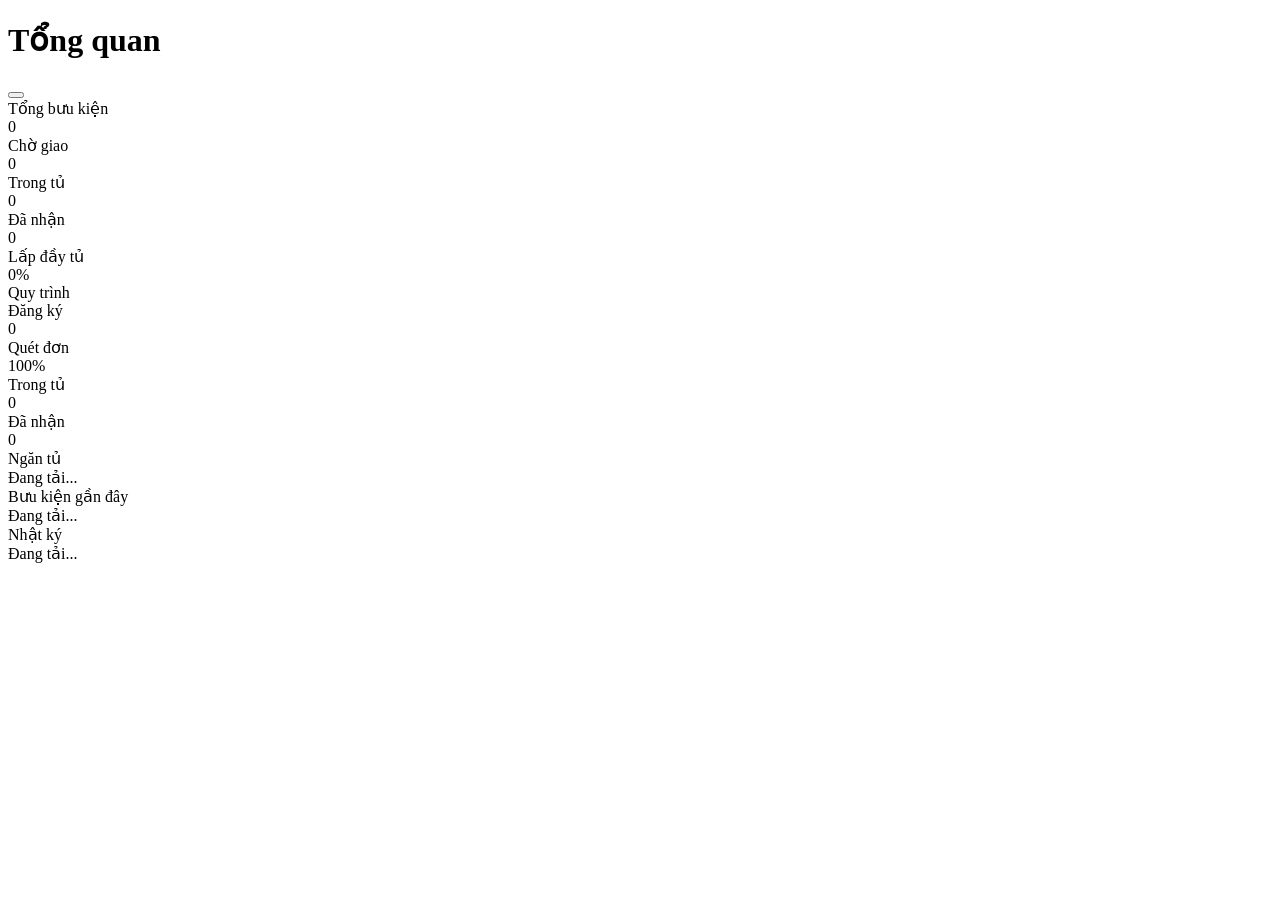
==== commit fab3361d: "refactor(web,server): simplify UI, fix overflow and Face ID camera; add HTTPS launcher" ====
--- a/web/index.html
+++ b/web/index.html
@@ -2,8 +2,8 @@
 <html lang="vi">
 <head>
   <meta charset="UTF-8">
-  <meta name="viewport" content="width=device-width, initial-scale=1.0">
-  <title>SmartLocker - Bảng Điều Khiển Trung Tâm</title>
+  <meta name="viewport" content="width=device-width, initial-scale=1.0, viewport-fit=cover">
+  <title>SmartLocker - Tổng quan</title>
   <link rel="stylesheet" href="/static/css/styles.css">
 </head>
 <body>
@@ -14,132 +14,90 @@
 
     <!-- Main Workspace -->
     <main class="main-content">
-      <!-- Top Bar -->
       <div class="top-bar">
         <div class="page-title-block">
-          <h1>Xin chào, Quản trị viên</h1>
-          <p>Hệ thống giám sát và quản lý tủ giao nhận thông minh</p>
+          <h1>Tổng quan</h1>
         </div>
-
         <div class="top-bar-actions">
-          <input type="text" class="search-input-pill" placeholder="🔍 Tìm mã vận đơn, khách hàng...">
-          <button onclick="fetchAllData(); initDashboardPage();" class="action-pill-btn secondary">Làm Mới</button>
-          <a href="/orders" class="action-pill-btn">Xem Toàn Bộ Đơn Hàng ➔</a>
+          <button onclick="fetchAllData(); initDashboardPage();" class="icon-btn" title="Làm mới" aria-label="Làm mới">
+            <span data-fa="rotate-right"></span>
+          </button>
         </div>
       </div>
 
-      <!-- Metrics Bento Strip -->
       <div class="metrics-strip">
         <div class="metric-card">
-          <div class="metric-label">Tổng Bưu Kiện Tiếp Nhận</div>
+          <div class="metric-label">Tổng bưu kiện</div>
+          <div class="metric-value-row"><span class="metric-value" id="kpiTotalOrders">0</span></div>
+        </div>
+        <div class="metric-card">
+          <div class="metric-label">Chờ giao</div>
+          <div class="metric-value-row"><span class="metric-value" id="kpiPendingOrders">0</span></div>
+        </div>
+        <div class="metric-card">
+          <div class="metric-label">Trong tủ</div>
+          <div class="metric-value-row"><span class="metric-value" id="kpiStoredOrders">0</span></div>
+        </div>
+        <div class="metric-card">
+          <div class="metric-label">Đã nhận</div>
+          <div class="metric-value-row"><span class="metric-value" id="kpiCollectedOrders">0</span></div>
+        </div>
+        <div class="metric-card highlight">
+          <div class="metric-label">Lấp đầy tủ</div>
           <div class="metric-value-row">
-            <span class="metric-value" id="kpiTotalOrders">0</span>
-            <span class="metric-sub">↗ 12%</span>
-          </div>
-        </div>
-
-        <div class="metric-card">
-          <div class="metric-label">Đang Chờ Shipper Giao</div>
-          <div class="metric-value-row">
-            <span class="metric-value" id="kpiPendingOrders">0</span>
-            <span class="metric-sub">Đơn mới</span>
-          </div>
-        </div>
-
-        <div class="metric-card">
-          <div class="metric-label">Đang Lưu Trong Tủ</div>
-          <div class="metric-value-row">
-            <span class="metric-value" id="kpiStoredOrders">0</span>
-            <span class="metric-sub">Chờ khách lấy</span>
-          </div>
-        </div>
-
-        <div class="metric-card">
-          <div class="metric-label">Đã Nhận Thành Công</div>
-          <div class="metric-value-row">
-            <span class="metric-value" id="kpiCollectedOrders">0</span>
-            <span class="metric-sub">Đã hoàn tất</span>
-          </div>
-        </div>
-
-        <!-- Highlight Yellow Card -->
-        <div class="metric-card highlight">
-          <div class="metric-label">Tỷ Lệ Lấp Đầy Tủ</div>
-          <div class="metric-value-row">
-            <span class="metric-value" id="kpiOccupancyRate">0.0%</span>
-            <span class="metric-sub" id="kpiEmptyCount">3/3 trống</span>
+            <span class="metric-value" id="kpiOccupancyRate">0%</span>
+            <span class="metric-sub" id="kpiEmptyCount" title="Ngăn trống"></span>
           </div>
         </div>
       </div>
 
-      <!-- Pipeline Funnel Card -->
       <div class="bento-card">
         <div class="bento-header">
-          <div>
-            <div class="bento-title">Quy Trình Bưu Kiện (Parcel Pipeline)</div>
-            <div class="bento-subtitle">Theo dõi hành trình từ đăng ký ảnh đến khi khách lấy hàng an toàn</div>
-          </div>
-          <div style="display:flex; gap:6px;">
-            <span class="action-pill-btn secondary" style="font-size:0.75rem; padding:4px 12px;">30 Ngày Qua</span>
-          </div>
+          <div class="bento-title">Quy trình</div>
         </div>
-
         <div class="pipeline-grid">
           <div class="pipeline-stage">
-            <span class="stage-badge yellow">1. Đã Đăng Ký</span>
-            <div class="stage-track"><div class="stage-fill" id="funnelRegisteredFill" style="width: 40%;"></div></div>
+            <span class="stage-badge yellow"><span data-fa="cloud-arrow-up"></span> Đăng ký</span>
+            <div class="stage-track"><div class="stage-fill" id="funnelRegisteredFill" style="width:0%;"></div></div>
             <div class="stage-value" id="funnelRegisteredCount">0</div>
-            <div class="stage-label">Bưu kiện đăng ký OCR</div>
           </div>
-
           <div class="pipeline-stage">
-            <span class="stage-badge">2. Shipper Quét Đơn</span>
-            <div class="stage-track"><div class="stage-fill" style="width: 60%;"></div></div>
+            <span class="stage-badge"><span data-fa="camera"></span> Quét đơn</span>
+            <div class="stage-track"><div class="stage-fill" style="width:100%;"></div></div>
             <div class="stage-value">100%</div>
-            <div class="stage-label">Camera Pi đọc mã vạch</div>
           </div>
-
           <div class="pipeline-stage">
-            <span class="stage-badge">3. Đã Bỏ Vào Tủ</span>
-            <div class="stage-track"><div class="stage-fill" id="funnelStoredFill" style="width: 30%;"></div></div>
+            <span class="stage-badge"><span data-fa="vault"></span> Trong tủ</span>
+            <div class="stage-track"><div class="stage-fill" id="funnelStoredFill" style="width:0%;"></div></div>
             <div class="stage-value" id="funnelStoredCount">0</div>
-            <div class="stage-label">Cân tải trọng HX711</div>
           </div>
-
           <div class="pipeline-stage">
-            <span class="stage-badge dark">4. Đã Nhận Hàng</span>
-            <div class="stage-track"><div class="stage-fill" id="funnelCollectedFill" style="width: 80%;"></div></div>
+            <span class="stage-badge dark"><span data-fa="circle-check"></span> Đã nhận</span>
+            <div class="stage-track"><div class="stage-fill" id="funnelCollectedFill" style="width:0%;"></div></div>
             <div class="stage-value" id="funnelCollectedCount">0</div>
-            <div class="stage-label">Nhập OTP mở tủ</div>
           </div>
         </div>
       </div>
 
-      <!-- Lower Bento Grid (3 Columns) -->
       <div class="bento-lower-grid">
-        <!-- Col 1: Lockers State -->
         <div class="bento-card">
           <div class="bento-header">
-            <div class="bento-title">Trạng Thái Ngăn Tủ</div>
-            <a href="/lockers" style="font-size:0.75rem; color:var(--text-muted); text-decoration:none; font-weight:700;">Chi tiết ➔</a>
+            <div class="bento-title">Ngăn tủ</div>
+            <a href="/lockers" class="icon-btn sm" title="Chi tiết" aria-label="Chi tiết ngăn tủ"><span data-fa="chevron-right"></span></a>
           </div>
           <div id="dashLockersList">Đang tải...</div>
         </div>
-
-        <!-- Col 2: Recent Orders & Anti-Fraud -->
         <div class="bento-card">
           <div class="bento-header">
-            <div class="bento-title">Bưu Kiện Gần Đây</div>
-            <a href="/orders" style="font-size:0.75rem; color:var(--text-muted); text-decoration:none; font-weight:700;">Tất cả ➔</a>
+            <div class="bento-title">Bưu kiện gần đây</div>
+            <a href="/orders" class="icon-btn sm" title="Tất cả" aria-label="Tất cả đơn hàng"><span data-fa="chevron-right"></span></a>
           </div>
           <div id="dashRecentOrdersList">Đang tải...</div>
         </div>
-
-        <!-- Col 3: Real-time Access Logs -->
         <div class="bento-card">
           <div class="bento-header">
-            <div class="bento-title">Nhật Ký Sự Kiện</div>
-            <a href="/logs" style="font-size:0.75rem; color:var(--text-muted); text-decoration:none; font-weight:700;">Lịch sử ➔</a>
+            <div class="bento-title">Nhật ký</div>
+            <a href="/logs" class="icon-btn sm" title="Lịch sử" aria-label="Lịch sử nhật ký"><span data-fa="chevron-right"></span></a>
           </div>
           <div id="dashRecentLogsList">Đang tải...</div>
         </div>
@@ -147,6 +105,7 @@
     </main>
   </div>
 
+  <script src="/static/js/core/icons.js"></script>
   <script src="/static/js/common.js"></script>
   <script src="/static/js/app.js"></script>
   <script>
